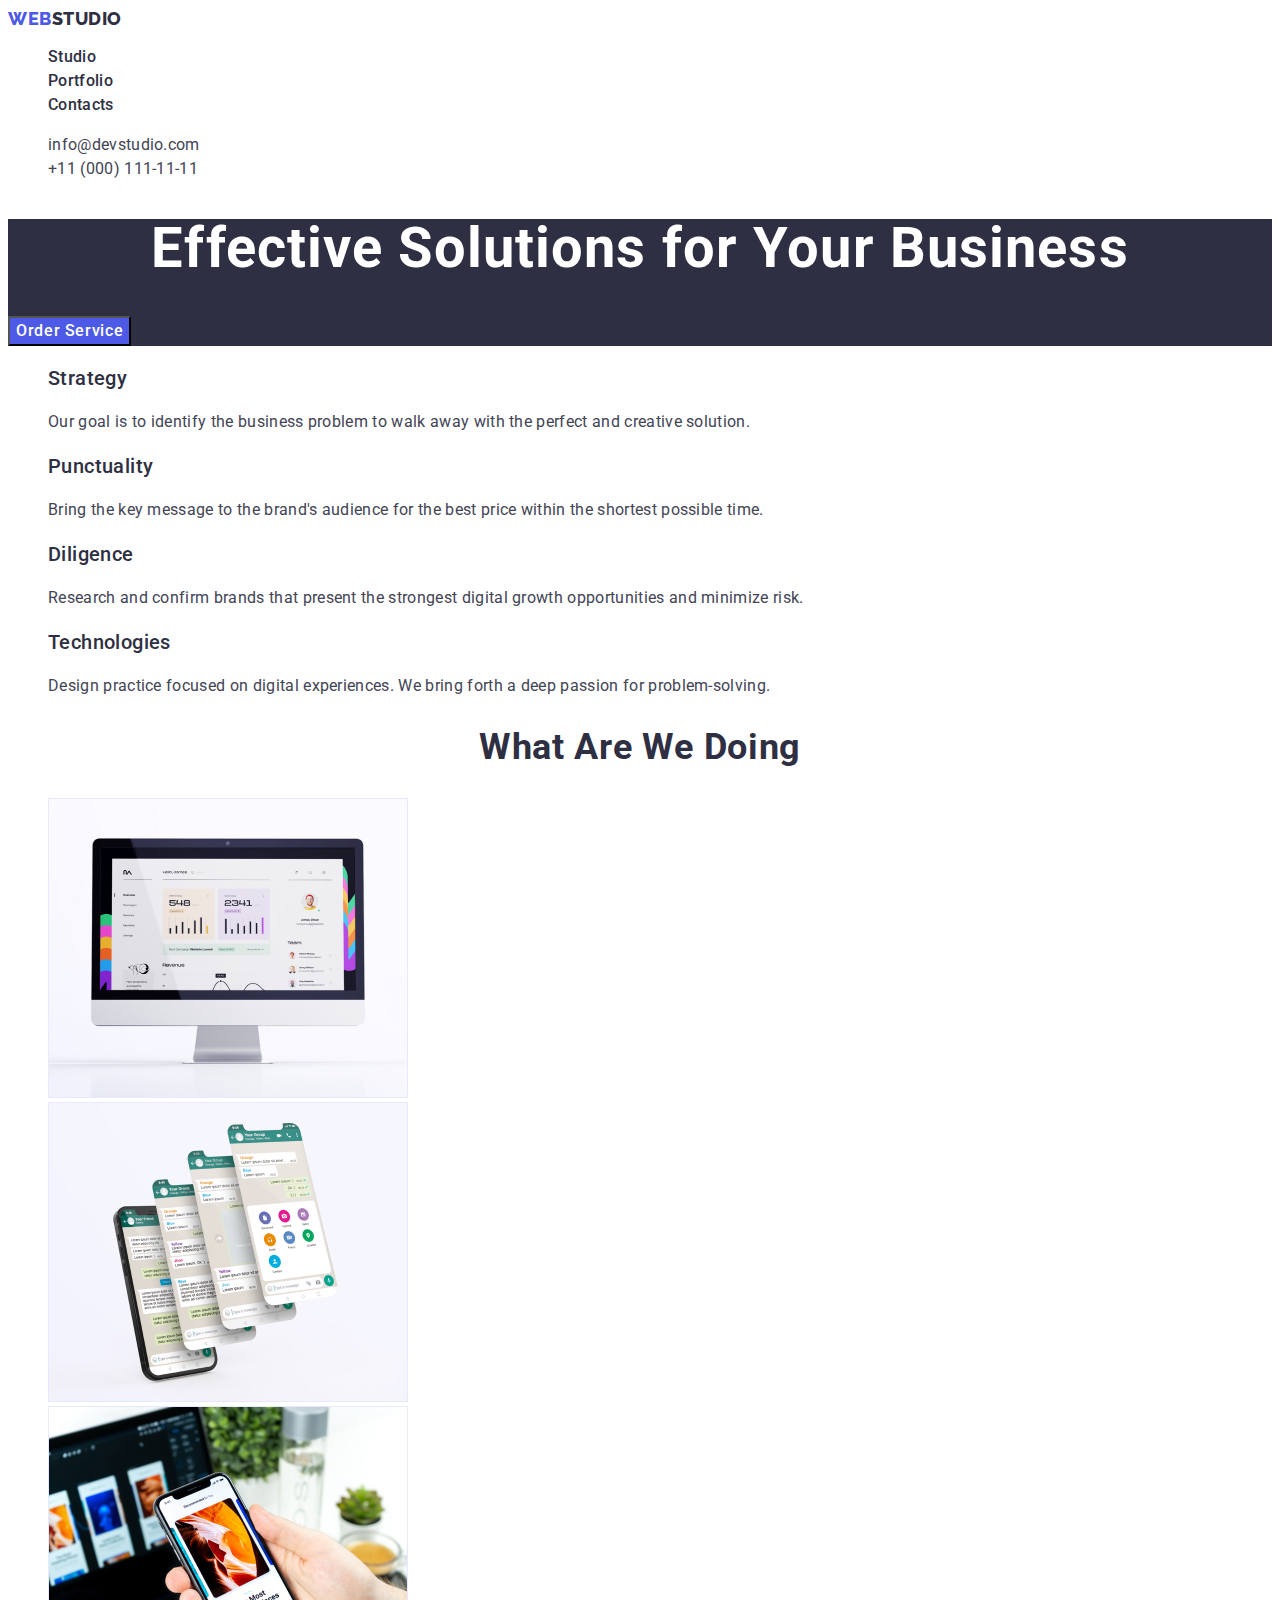
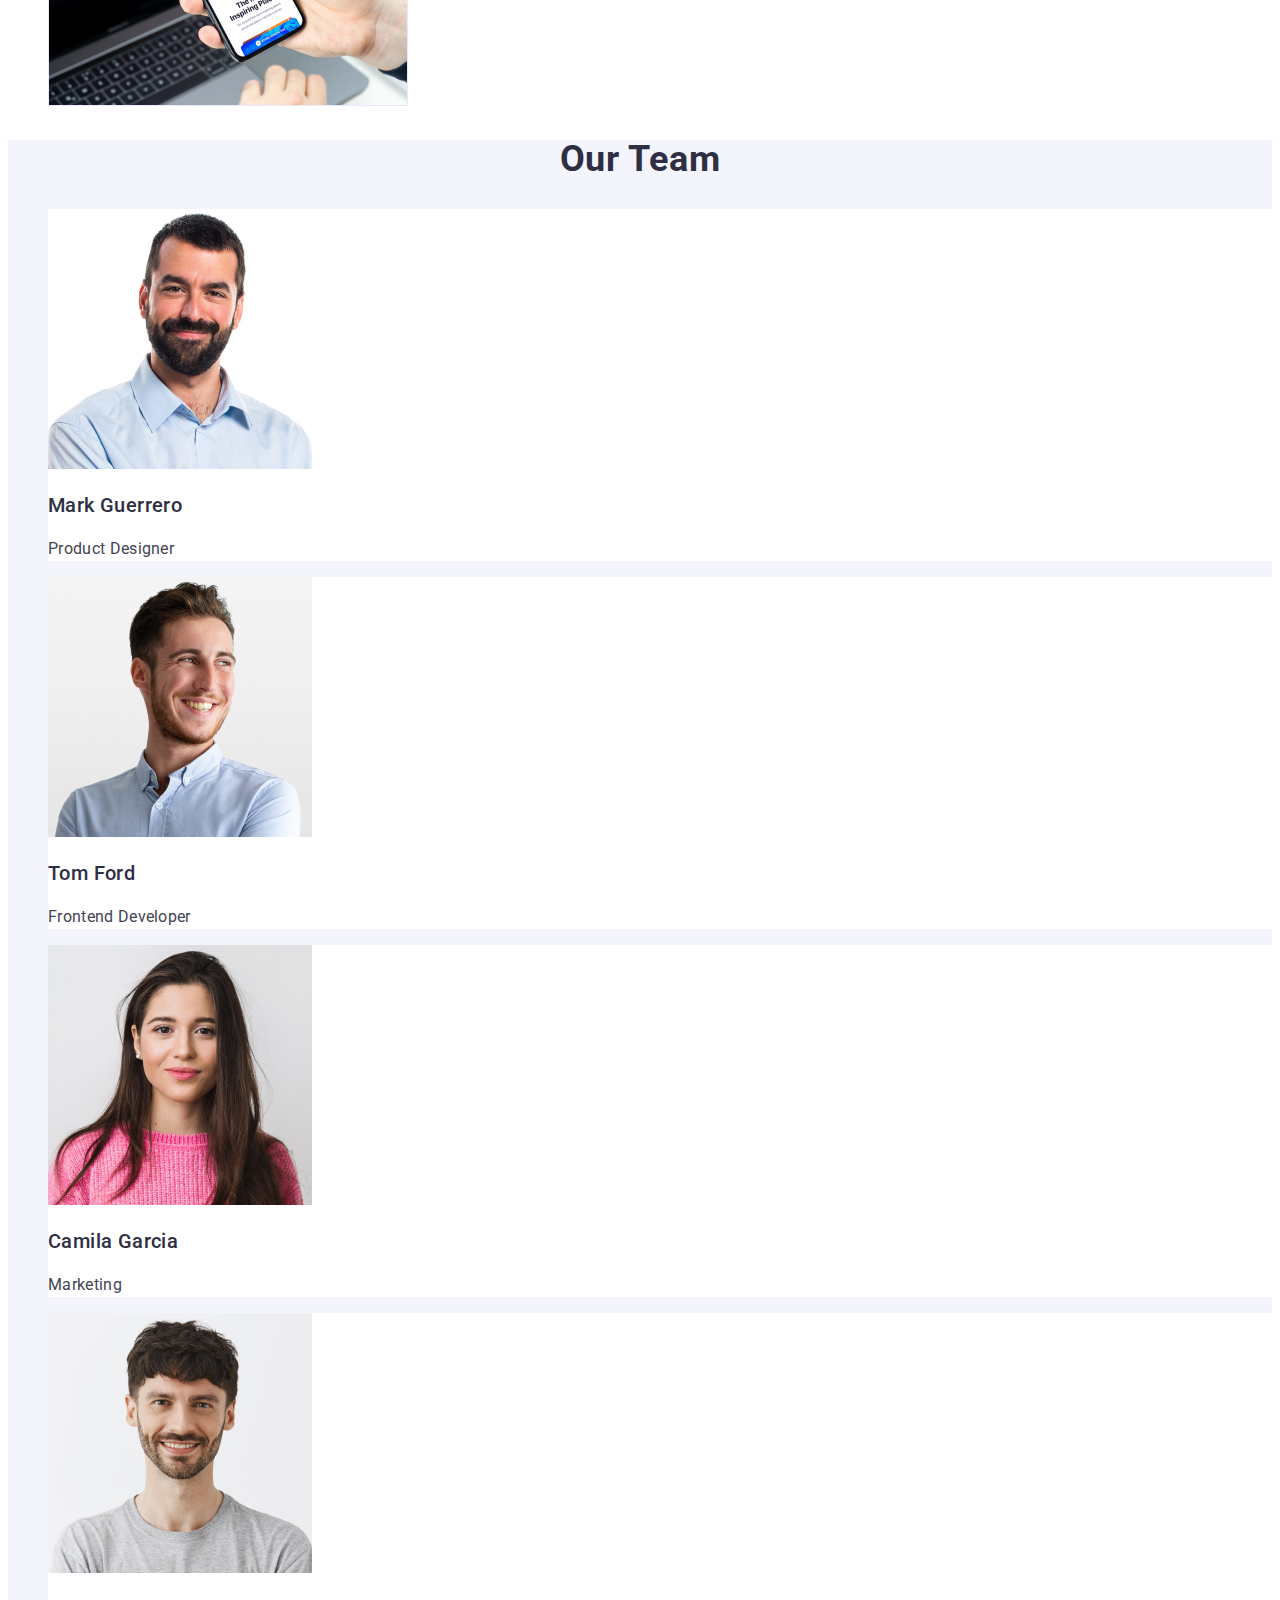
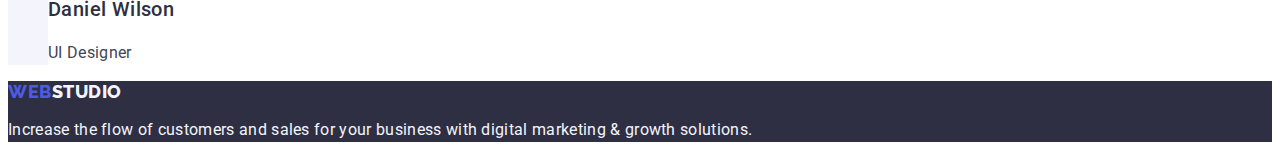
==== index.html @ 3fe4ca98 "Initial commit" ====
<!DOCTYPE html>
<html lang="en">
  <head>
    <meta charset="UTF-8" />
    <meta name="viewport" content="width=device-width, initial-scale=1.0" />
    <title>Document</title>
    <link rel="stylesheet" href="./css/styles.css" />
    <link rel="preconnect" href="https://fonts.googleapis.com" />
    <link rel="preconnect" href="https://fonts.gstatic.com" crossorigin />
    <link
      href="https://fonts.googleapis.com/css2?family=Raleway:wght@800&display=swap"
      rel="stylesheet"
    />
    <link rel="preconnect" href="https://fonts.googleapis.com" />
    <link rel="preconnect" href="https://fonts.gstatic.com" crossorigin />
    <link
      href="https://fonts.googleapis.com/css2?family=Roboto:wght@400;500;700;900&display=swap"
      rel="stylesheet"
    />
  </head>

  <body>
    <header>
      <nav>
        <a href="./index.html" class="logo link"
          >Web<span class="studio_logo">Studio</span></a
        >
        <ul class="list">
          <li>
            <a href="./index.html" class="header-nav-links link">Studio</a>
          </li>
          <li>
            <a href="./portfolio.html" class="header-nav-links link"
              >Portfolio</a
            >
          </li>
          <li><a href="" class="header-nav-links link">Contacts</a></li>
        </ul>
      </nav>
      <address class="header-nav-address">
        <ul class="list">
          <li>
            <a href="mailto:info@devstudio.com" class="header-nav-address link"
              >info@devstudio.com</a
            >
          </li>
          <li>
            <a href="tel:+110001111111" class="header-nav-address link"
              >+11 (000) 111-11-11</a
            >
          </li>
        </ul>
      </address>
    </header>

    <main>
      <section class="welcome_section">
        <h1 class="welcome_title">Effective Solutions for Your Business</h1>
        <button type="button" class="welcome_section_button">
          Order Service
        </button>
      </section>
      <section class="section_two">
        <h2 hidden>Section 2</h2>
        <ul class="list">
          <li class="unordere_list">
            <h3 class="section_two_title">Strategy</h3>
            <p class="section_two_text">
              Our goal is to identify the business problem to walk away with the
              perfect and creative solution.
            </p>
          </li>
          <li class="unordere_list">
            <h3 class="section_two_title">Punctuality</h3>
            <p class="section_two_text">
              Bring the key message to the brand's audience for the best price
              within the shortest possible time.
            </p>
          </li>
          <li class="unordere_list">
            <h3 class="section_two_title">Diligence</h3>
            <p class="section_two_text">
              Research and confirm brands that present the strongest digital
              growth opportunities and minimize risk.
            </p>
          </li>
          <li class="unordere_list">
            <h3 class="section_two_title">Technologies</h3>
            <p class="section_two_text">
              Design practice focused on digital experiences. We bring forth a
              deep passion for problem-solving.
            </p>
          </li>
        </ul>
      </section>

      <section class="section_three">
        <h2 class="section_three_title">What are we doing</h2>
        <ul class="list">
          <li><img src="./images/screen.jpg" alt="screen" width="360" /></li>
          <li><img src="./images/phone.jpg" alt="phone" width="360" /></li>
          <li><img src="./images/site.jpg" alt="site" width="360" /></li>
        </ul>
      </section>

      <section class="section_four">
        <h2 class="section_four_main_title">Our Team</h2>
        <ul class="list">
          <li class="section_four_list">
            <img src="./images/member1.jpg" alt="Mark Guerrero" width="264" />
            <h3 class="section_four_member">Mark Guerrero</h3>
            <p class="section_four_text">Product Designer</p>
          </li>
          <li class="section_four_list">
            <img src="./images/member2.jpg" alt="Tom Ford" width="264" />
            <h3 class="section_four_member">Tom Ford</h3>
            <p class="section_four_text">Frontend Developer</p>
          </li>
          <li class="section_four_list">
            <img src="./images/member3.jpg" alt="Camila Garcia" width="264" />
            <h3 class="section_four_member">Camila Garcia</h3>
            <p class="section_four_text">Marketing</p>
          </li>
          <li class="section_four_list">
            <img src="./images/member4.jpg" alt="Daniel Wilson" width="264" />
            <h3 class="section_four_member">Daniel Wilson</h3>
            <p class="section_four_text">UI Designer</p>
          </li>
        </ul>
      </section>
    </main>
    <footer class="footer">
      <a href="./index.html" class="logo link"
        >Web<span class="studio_logo_footer">Studio</span></a
      >
      <p class="footer_p">
        Increase the flow of customers and sales for your business with digital
        marketing & growth solutions.
      </p>
    </footer>
  </body>
</html>
---- css/styles.css ----
/**General**/

:root {
  --primary-font: 'Roboto', sans-serif;
  --primary-text-color: #434455;
  --primary-white-color: #ffffff;
  --primary-logo-color: #4d5ae5;
  --footer-background-color: #2e2f42;
  --footer-text-color: #f4f4fd;
}

body {
  font-family: 'Roboto', sans-serif;
  color: var(--primary-text-color);
  background-color: #ffffff;
}

h2 {
  text-align: center;
  color: #2e2f42;
  font-size: 36px;
  text-transform: capitalize;
  line-height: 40px;
  letter-spacing: 0.72px;
}

.link {
  text-decoration: none;
}

.list {
  list-style: none;
}

/**Logo**/

.logo {
  font-family: 'Raleway', sans-serif;
  font-weight: 800;
  font-size: 18px;
  line-height: 1.17;
  letter-spacing: 0.03em;
  text-transform: uppercase;
  color: var(--primary-logo-color);
}

.studio_logo {
  color: #2e2f42;
}

.studio_logo_footer {
  color: #f4f4fd;
  font-size: 18px;
  font-family: Raleway;
  font-weight: 800;
  text-transform: uppercase;
  line-height: 21px;
  letter-spacing: 0.54px;
}

/**Header**/

.header-nav-links {
  color: #2e2f42;
  font-size: 16px;
  font-weight: 500;
  line-height: 1.5;
  letter-spacing: 0.02em;
}

.header-nav-links:hover {
  color: #404bbf;
}

.header-nav-links:focus {
  color: #404bbf;
}

.header-nav-address {
  color: #434455;
  font-size: 16px;
  line-height: 24px;
  letter-spacing: 0.32px;
  font-style: normal;
}

.header-nav-address:hover {
  color: #404bbf;
}

.header-nav-address:focus {
  color: #404bbf;
}

/**Main**/

/**Section_1**/
.welcome_section {
  background-color: #2e2f42;
}

.welcome_title {
  text-align: center;
  color: white;
  font-size: 56px;
  line-height: 1.07;
  letter-spacing: 0.02em;
}

.welcome_section_button {
  font-family: 'Roboto', sans-serif;
  background-color: #4d5ae5;
  color: white;
  font-weight: 500;
  font-size: 16px;
  line-height: 24px;
  letter-spacing: 0.64px;
  cursor: pointer;
}

.welcome_section_button:hover {
  background-color: #404bbf;
}
.welcome_section_button:focus {
  background-color: #404bbf;
}

/**Section_2**/

.section_two_title {
  color: #2e2f42;
  font-weight: 500;
  font-size: 20px;
  line-height: 1.2;
  letter-spacing: 0.02em;
}

.section_two_text {
  font-size: 16px;
  line-height: 1.5;
  letter-spacing: 0.02em;
}

/**Section_3**/

.section_three_title {
  text-align: center;
  color: #2e2f42;
  font-size: 36px;
  text-transform: capitalize;
  line-height: 1.11;
  letter-spacing: 0.02em;
}

/**Section_4**/
.section_four {
  background: #f4f4fd;
}

.section_four_main_title {
  text-align: center;
  color: #2e2f42;
  font-size: 36px;
  text-transform: capitalize;
  line-height: 1.11;
  letter-spacing: 0.02em;
}

.section_four_member {
  color: #2e2f42;
  font-weight: 500;
  font-size: 20px;
  line-height: 1.2;
  letter-spacing: 0.02em;
}

.section_four_text {
  font-size: 16px;
  line-height: 1.5;
  letter-spacing: 0.02em;
  color: #434455;
}

.section_four_list {
  background-color: var(--primary-white-color);
}

/**Footer**/
.footer {
  background-color: var(--footer-background-color);
}

.footer_p {
  color: var(--footer-text-color);
  font-size: 16px;
  line-height: 1.5;
  letter-spacing: 0.02em;
}

/**Portfolio**/

.portfolio-section-button {
  font-family: 'Roboto', sans-serif;
  background: #f4f4fd;
  color: var(--primary-logo-color);
  background-color: var(--footer-text-color);
  font-weight: 500;
  font-size: 16px;
  line-height: 1.5;
  letter-spacing: 0.04em;
  cursor: pointer;
}

.portfolio-section-button:hover {
  color: #ffffff;
  background-color: #404bbf;
}

.portfolio-section-button:focus {
  color: #ffffff;
  background-color: #404bbf;
}

.portfolio-list-title {
  font-weight: 500;
  font-size: 20px;
  line-height: 1.2;
  letter-spacing: 0.02em;
  color: var(--footer-background-color);
}

.portfolio-list-desc {
  font-size: 16px;
  line-height: 1.5;
  letter-spacing: 0.02em;
  color: var(--primary-text-color);
}
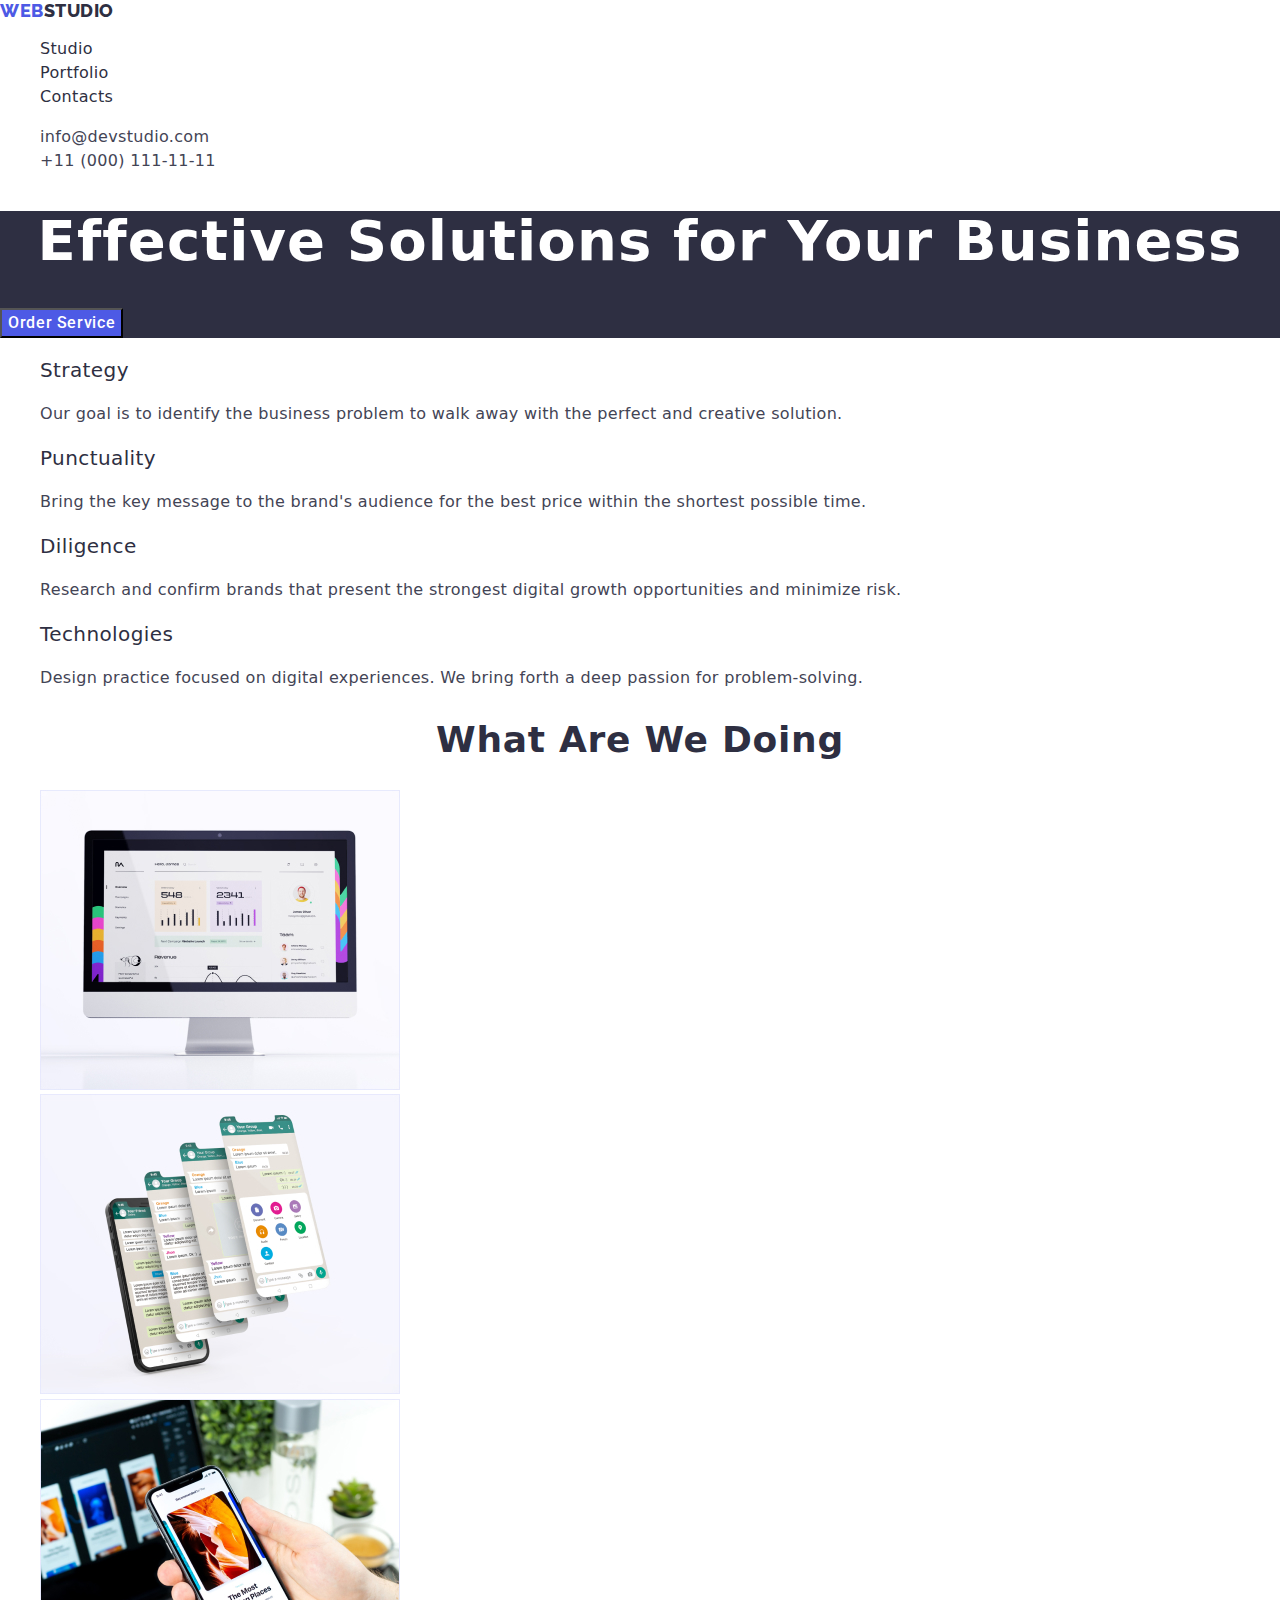
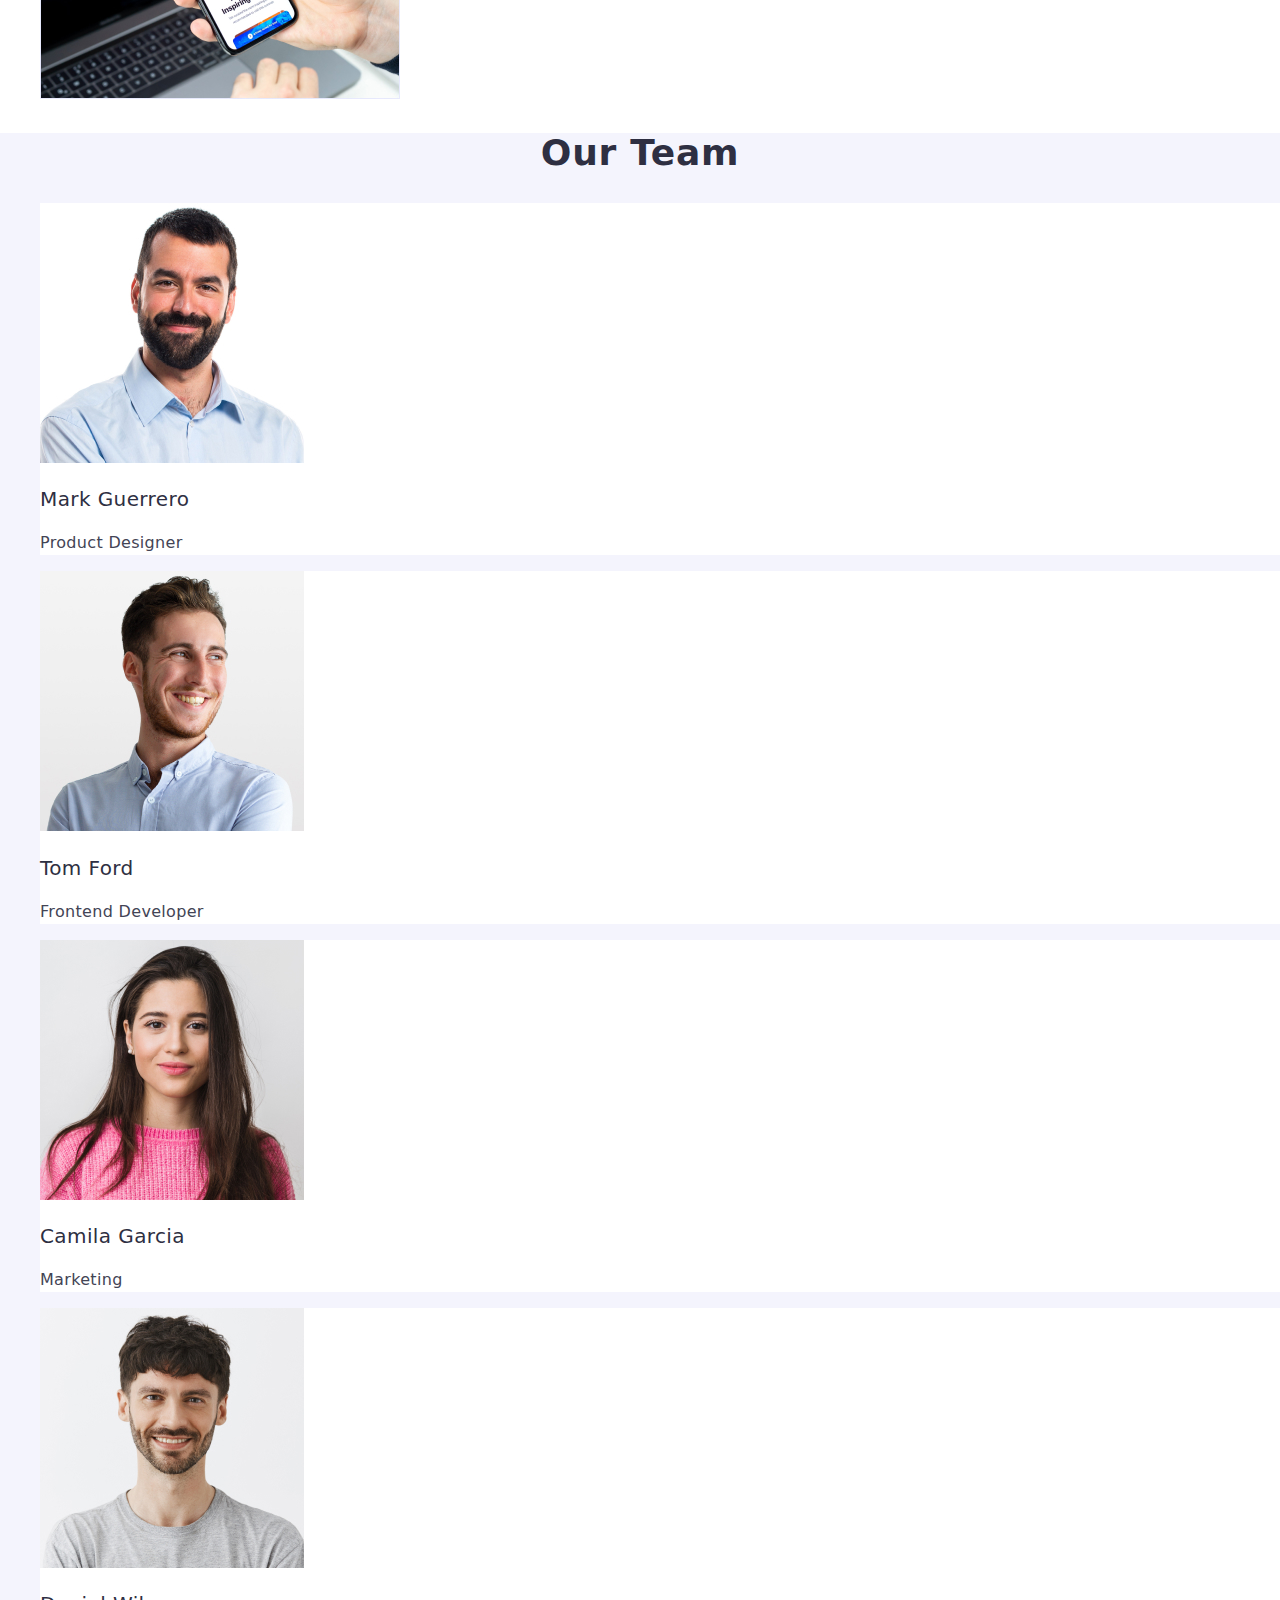
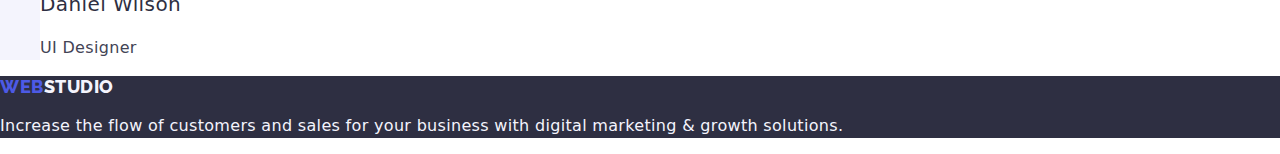
==== commit c817f07d: "added normalizer" ====
--- a/index.html
+++ b/index.html
@@ -16,6 +16,10 @@
     <link
       href="https://fonts.googleapis.com/css2?family=Roboto:wght@400;500;700;900&display=swap"
       rel="stylesheet"
+    />
+    <link
+      rel="stylesheet"
+      href="https://cdnjs.cloudflare.com/ajax/libs/modern-normalize/2.0.0/modern-normalize.min.css"
     />
   </head>
 
--- a/css/styles.css
+++ b/css/styles.css
@@ -58,6 +58,12 @@
   letter-spacing: 0.54px;
 }
 
+.container {
+  width: 1158px;
+  padding: 0 15px;
+  margin: 0 auto;
+}
+
 /**Header**/
 
 .header-nav-links {
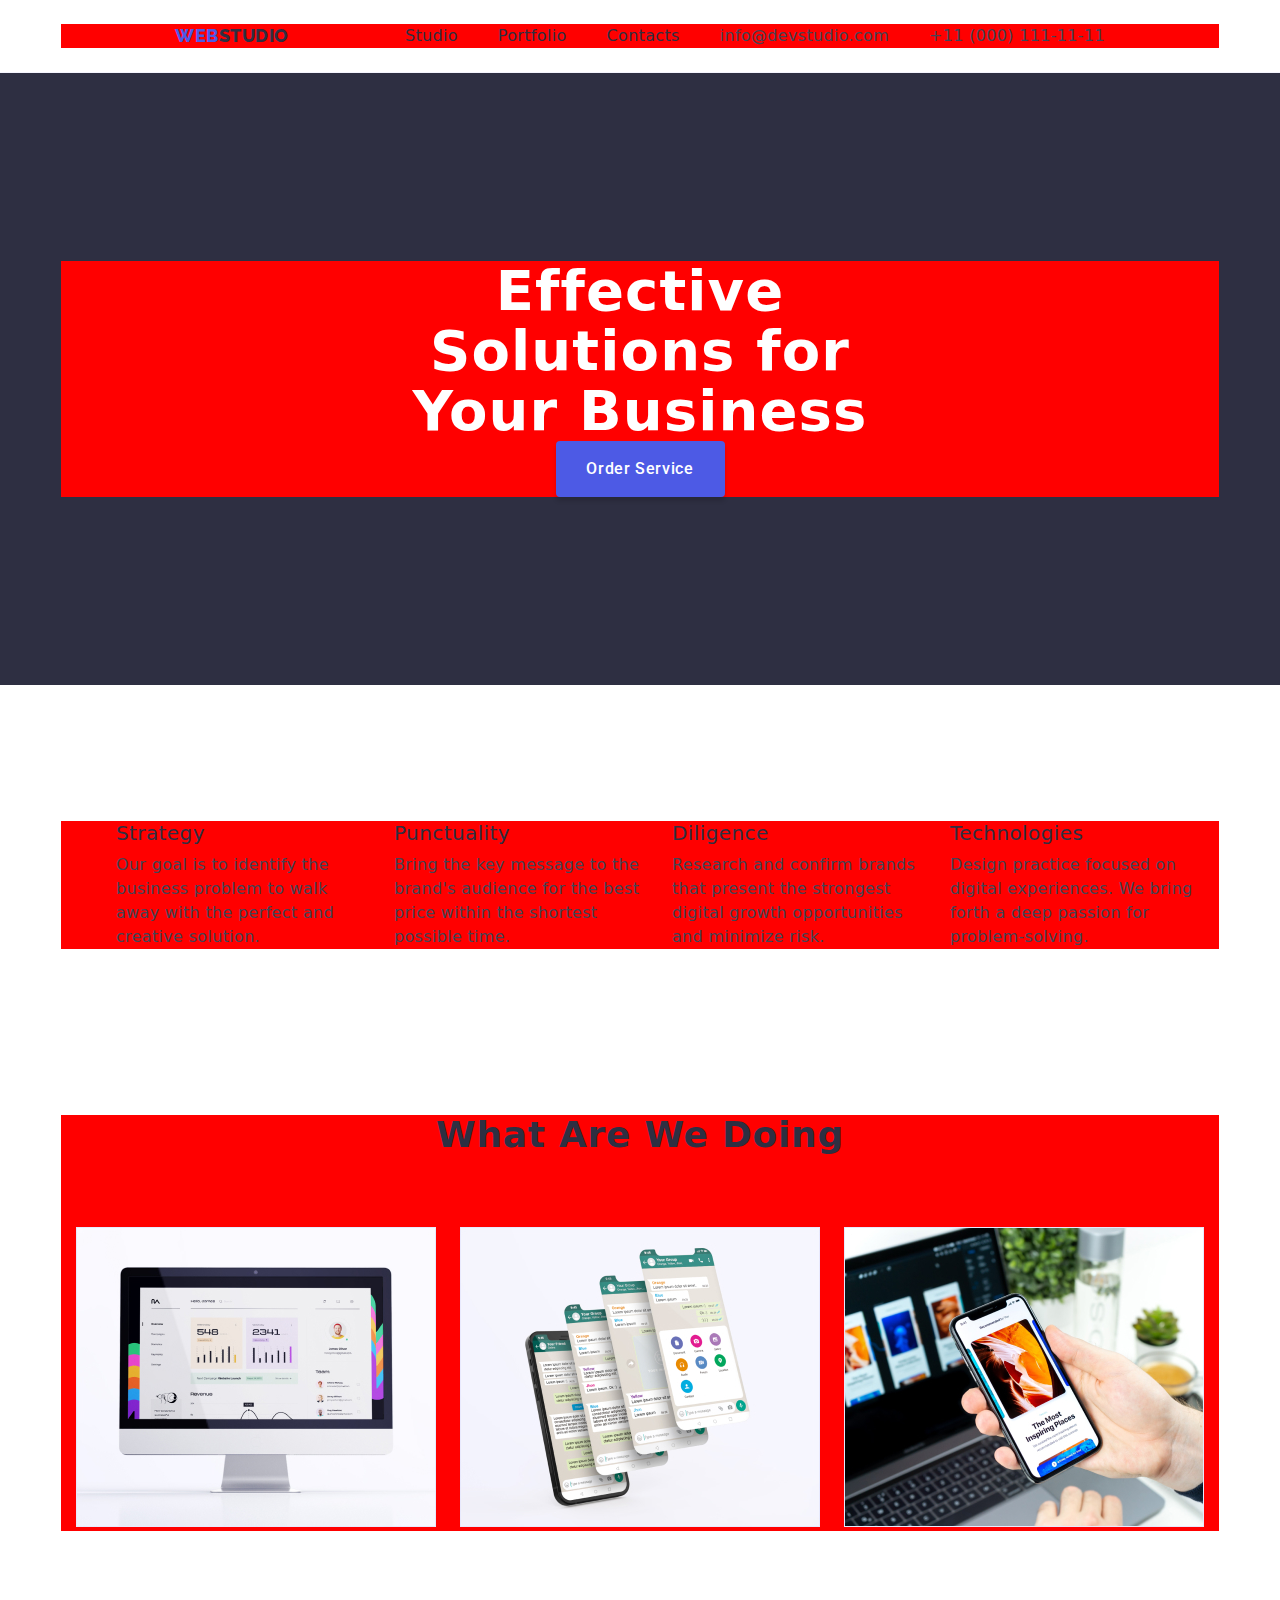
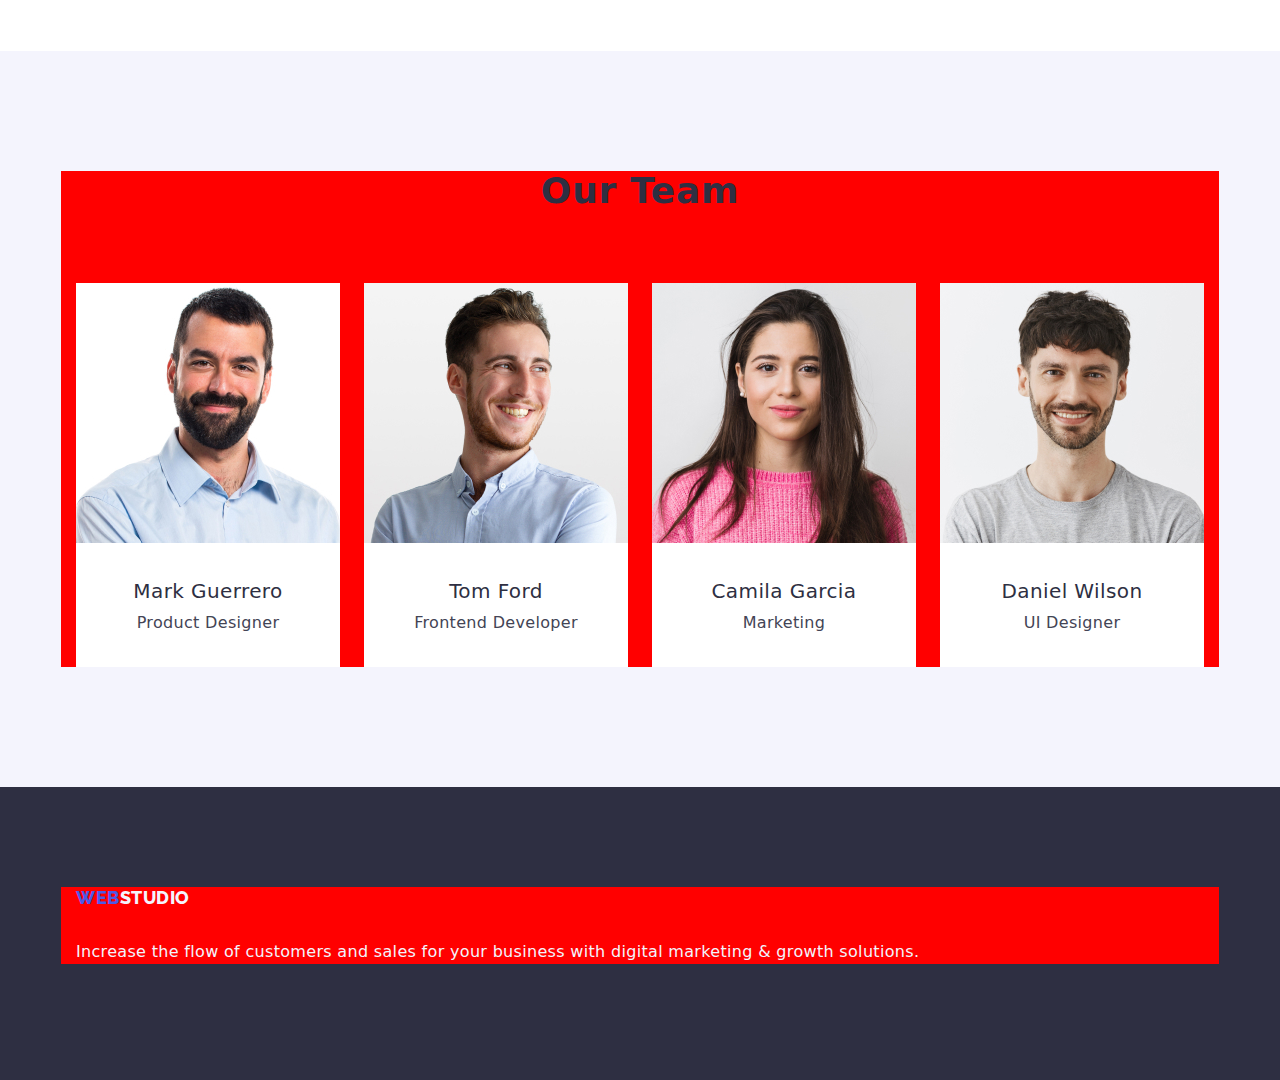
==== commit c2f3f2ee: "update index.html" ====
--- a/index.html
+++ b/index.html
@@ -24,123 +24,148 @@
   </head>
 
   <body>
-    <header>
-      <nav>
-        <a href="./index.html" class="logo link"
-          >Web<span class="studio_logo">Studio</span></a
-        >
-        <ul class="list">
-          <li>
-            <a href="./index.html" class="header-nav-links link">Studio</a>
-          </li>
-          <li>
-            <a href="./portfolio.html" class="header-nav-links link"
-              >Portfolio</a
-            >
-          </li>
-          <li><a href="" class="header-nav-links link">Contacts</a></li>
-        </ul>
-      </nav>
-      <address class="header-nav-address">
-        <ul class="list">
-          <li>
-            <a href="mailto:info@devstudio.com" class="header-nav-address link"
-              >info@devstudio.com</a
-            >
-          </li>
-          <li>
-            <a href="tel:+110001111111" class="header-nav-address link"
-              >+11 (000) 111-11-11</a
-            >
-          </li>
-        </ul>
-      </address>
+    <header class="header">
+      <div class="container">
+        <nav class="nav-container">
+          <a href="./index.html" class="logo link"
+            >Web<span class="studio_logo">Studio</span></a
+          >
+          <ul class="nav-ul list">
+            <li class="nav-ul-li">
+              <a href="./index.html" class="header-nav-links link">Studio</a>
+            </li>
+            <li class="nav-ul-li">
+              <a href="./portfolio.html" class="header-nav-links link"
+                >Portfolio</a
+              >
+            </li>
+            <li class="nav-ul-li">
+              <a href="" class="header-nav-links link">Contacts</a>
+            </li>
+          </ul>
+          <address class="header-nav-address">
+            <ul class="nav-ul-address list">
+              <li>
+                <a
+                  href="mailto:info@devstudio.com"
+                  class="header-nav-address link"
+                  >info@devstudio.com</a
+                >
+              </li>
+              <li>
+                <a href="tel:+110001111111" class="header-nav-address link"
+                  >+11 (000) 111-11-11</a
+                >
+              </li>
+            </ul>
+          </address>
+        </nav>
+      </div>
     </header>
 
     <main>
       <section class="welcome_section">
-        <h1 class="welcome_title">Effective Solutions for Your Business</h1>
-        <button type="button" class="welcome_section_button">
-          Order Service
-        </button>
+        <div class="div-hero container">
+            <h1 class="welcome_title">Effective Solutions for Your Business</h1>
+            <button type="button" class="welcome_section_button">
+              Order Service
+            </button>
+          </div>
+        </div>
       </section>
       <section class="section_two">
-        <h2 hidden>Section 2</h2>
-        <ul class="list">
-          <li class="unordere_list">
-            <h3 class="section_two_title">Strategy</h3>
-            <p class="section_two_text">
-              Our goal is to identify the business problem to walk away with the
-              perfect and creative solution.
-            </p>
-          </li>
-          <li class="unordere_list">
-            <h3 class="section_two_title">Punctuality</h3>
-            <p class="section_two_text">
-              Bring the key message to the brand's audience for the best price
-              within the shortest possible time.
-            </p>
-          </li>
-          <li class="unordere_list">
-            <h3 class="section_two_title">Diligence</h3>
-            <p class="section_two_text">
-              Research and confirm brands that present the strongest digital
-              growth opportunities and minimize risk.
-            </p>
-          </li>
-          <li class="unordere_list">
-            <h3 class="section_two_title">Technologies</h3>
-            <p class="section_two_text">
-              Design practice focused on digital experiences. We bring forth a
-              deep passion for problem-solving.
-            </p>
-          </li>
-        </ul>
+        <div class="container">
+          <h2 class="visually-hidden">Section 2</h2>
+          <ul class="section_two_ul list">
+            <li class="section_two_li">
+              <h3 class="section_two_title">Strategy</h3>
+              <p class="section_two_text">
+                Our goal is to identify the business problem to walk away with
+                the perfect and creative solution.
+              </p>
+            </li>
+            <li class="section_two_li">
+              <h3 class="section_two_title">Punctuality</h3>
+              <p class="section_two_text">
+                Bring the key message to the brand's audience for the best price
+                within the shortest possible time.
+              </p>
+            </li>
+            <li class="section_two_li">
+              <h3 class="section_two_title">Diligence</h3>
+              <p class="section_two_text">
+                Research and confirm brands that present the strongest digital
+                growth opportunities and minimize risk.
+              </p>
+            </li>
+            <li class="section_two_li">
+              <h3 class="section_two_title">Technologies</h3>
+              <p class="section_two_text">
+                Design practice focused on digital experiences. We bring forth a
+                deep passion for problem-solving.
+              </p>
+            </li>
+          </ul>
+        </div>
       </section>
 
       <section class="section_three">
-        <h2 class="section_three_title">What are we doing</h2>
-        <ul class="list">
-          <li><img src="./images/screen.jpg" alt="screen" width="360" /></li>
-          <li><img src="./images/phone.jpg" alt="phone" width="360" /></li>
-          <li><img src="./images/site.jpg" alt="site" width="360" /></li>
-        </ul>
+        <div class="container">
+          <h2 class="section_three_title">What are we doing</h2>
+          <ul class="section_three_ul list">
+            <li class="section_three_li"><img src="./images/screen.jpg" alt="screen" width="360" /></li>
+            <li class="section_three_li"><img src="./images/phone.jpg" alt="phone" width="360" /></li>
+            <li class="section_three_li"><img src="./images/site.jpg" alt="site" width="360" /></li>
+          </ul>
+        </div>
       </section>
 
       <section class="section_four">
-        <h2 class="section_four_main_title">Our Team</h2>
-        <ul class="list">
-          <li class="section_four_list">
-            <img src="./images/member1.jpg" alt="Mark Guerrero" width="264" />
-            <h3 class="section_four_member">Mark Guerrero</h3>
-            <p class="section_four_text">Product Designer</p>
-          </li>
-          <li class="section_four_list">
-            <img src="./images/member2.jpg" alt="Tom Ford" width="264" />
-            <h3 class="section_four_member">Tom Ford</h3>
-            <p class="section_four_text">Frontend Developer</p>
-          </li>
-          <li class="section_four_list">
-            <img src="./images/member3.jpg" alt="Camila Garcia" width="264" />
-            <h3 class="section_four_member">Camila Garcia</h3>
-            <p class="section_four_text">Marketing</p>
-          </li>
-          <li class="section_four_list">
-            <img src="./images/member4.jpg" alt="Daniel Wilson" width="264" />
-            <h3 class="section_four_member">Daniel Wilson</h3>
-            <p class="section_four_text">UI Designer</p>
-          </li>
-        </ul>
+        <div class="container">
+          <h2 class="section_four_main_title">Our Team</h2>
+          <ul class="section-four-ul list">
+            <li class="section_four_list">
+              
+              <img src="./images/member1.jpg" alt="Mark Guerrero" width="264" />
+              <div class="member-container"><h3 class="section_four_member">Mark Guerrero</h3>
+              <p class="section_four_text">Product Designer</p>
+              </div>
+            </li>
+            <li class="section_four_list">
+              
+              <img src="./images/member2.jpg" alt="Tom Ford" width="264" />
+               <div class="member-container"><h3 class="section_four_member">Tom Ford</h3>
+              <p class="section_four_text">Frontend Developer</p></div>
+
+            </li>
+            <li class="section_four_list">
+              
+              <img src="./images/member3.jpg" alt="Camila Garcia" width="264" />
+              <div class="member-container"><h3 class="section_four_member">Camila Garcia</h3>
+              <p class="section_four_text">Marketing</p></div>
+
+            </li>
+            <li class="section_four_list">
+                
+                  <img src="./images/member4.jpg" alt="Daniel Wilson" width="264" />
+                <div class="member-container"><h3 class="section_four_member">Daniel Wilson</h3>
+              <p class="section_four_text">UI Designer</p></div>
+
+            </li>
+          </ul>
+        </div>
       </section>
     </main>
     <footer class="footer">
-      <a href="./index.html" class="logo link"
-        >Web<span class="studio_logo_footer">Studio</span></a
-      >
-      <p class="footer_p">
-        Increase the flow of customers and sales for your business with digital
-        marketing & growth solutions.
-      </p>
+      <div class="container">
+        <a href="./index.html" class="footer-logo logo link"
+          >Web<span class="studio_logo_footer">Studio</span></a
+        >
+        <p class="footer_p">
+          Increase the flow of customers and sales for your business with
+          digital marketing & growth solutions.
+        </p>
+      </div>
     </footer>
   </body>
 </html>
--- a/css/styles.css
+++ b/css/styles.css
@@ -32,9 +32,23 @@
   list-style: none;
 }
 
+.visually-hidden {
+  position: absolute;
+  width: 1px;
+  height: 1px;
+  margin: -1px;
+  border: 0;
+  padding: 0;
+  white-space: nowrap;
+  clip-path: inset(100%);
+  clip: rect(0 0 0 0);
+  overflow: hidden;
+}
+
 /**Logo**/
 
 .logo {
+  display: inline-block;
   font-family: 'Raleway', sans-serif;
   font-weight: 800;
   font-size: 18px;
@@ -42,6 +56,7 @@
   letter-spacing: 0.03em;
   text-transform: uppercase;
   color: var(--primary-logo-color);
+  margin-right: 76px;
 }
 
 .studio_logo {
@@ -62,16 +77,43 @@
   width: 1158px;
   padding: 0 15px;
   margin: 0 auto;
+  background-color: red;
 }
 
 /**Header**/
 
+.header {
+  border-bottom: 1px solid var(--footer-text-color, #e7e9fc);
+  padding: 24px 0;
+}
+
+.nav-container {
+  display: flex;
+  justify-content: center;
+  align-items: center;
+}
+
+.nav-ul {
+  display: flex;
+  flex-direction: row;
+  gap: 40px;
+  margin: 0;
+}
+
+.nav-ul-address {
+  display: flex;
+  flex-direction: row;
+  gap: 40px;
+  margin: 0;
+}
+
 .header-nav-links {
   color: #2e2f42;
   font-size: 16px;
   font-weight: 500;
   line-height: 1.5;
   letter-spacing: 0.02em;
+  padding: 24px 0;
 }
 
 .header-nav-links:hover {
@@ -103,25 +145,41 @@
 /**Section_1**/
 .welcome_section {
   background-color: #2e2f42;
+  padding: 188px 0;
+}
+
+.div-hero {
+  display: flex;
+  justify-content: center;
+  align-items: center;
+  flex-direction: column;
 }
 
 .welcome_title {
+  max-width: 496px;
   text-align: center;
   color: white;
   font-size: 56px;
   line-height: 1.07;
   letter-spacing: 0.02em;
+  margin: 0;
 }
 
 .welcome_section_button {
+  display: block;
+  min-width: 169px;
+  height: 56px;
   font-family: 'Roboto', sans-serif;
-  background-color: #4d5ae5;
   color: white;
   font-weight: 500;
   font-size: 16px;
   line-height: 24px;
   letter-spacing: 0.64px;
   cursor: pointer;
+  border-radius: 4px;
+  background: #4d5ae5;
+  box-shadow: 0px 4px 4px 0px rgba(0, 0, 0, 0.15);
+  border: none;
 }
 
 .welcome_section_button:hover {
@@ -133,21 +191,41 @@
 
 /**Section_2**/
 
+.section_two {
+  padding: 120px 0;
+}
+
+.section_two_ul {
+  display: flex;
+  gap: 24px;
+}
+
+.section_two_li {
+  width: calc((100% - 72px) / 4);
+}
+
 .section_two_title {
   color: #2e2f42;
   font-weight: 500;
   font-size: 20px;
   line-height: 1.2;
   letter-spacing: 0.02em;
+  margin-bottom: 8px;
+  margin-top: 0;
 }
 
 .section_two_text {
   font-size: 16px;
   line-height: 1.5;
   letter-spacing: 0.02em;
+  margin: 0;
 }
 
 /**Section_3**/
+
+.section_three {
+  padding-bottom: 120px;
+}
 
 .section_three_title {
   text-align: center;
@@ -156,11 +234,24 @@
   text-transform: capitalize;
   line-height: 1.11;
   letter-spacing: 0.02em;
+  margin-bottom: 72px;
+}
+
+.section_three_ul {
+  display: flex;
+  gap: 24px;
+  padding: 0;
+  margin: 0;
+}
+
+.section_three_li {
+  width: calc((100% - 48px) / 3);
 }
 
 /**Section_4**/
 .section_four {
   background: #f4f4fd;
+  padding: 120px 0;
 }
 
 .section_four_main_title {
@@ -170,6 +261,19 @@
   text-transform: capitalize;
   line-height: 1.11;
   letter-spacing: 0.02em;
+  margin-top: 0;
+  margin-bottom: 72px;
+}
+
+.section-four-ul {
+  display: flex;
+  gap: 24px;
+  margin: 0;
+  padding: 0;
+}
+
+.member-container {
+  padding: 32px 0;
 }
 
 .section_four_member {
@@ -178,6 +282,9 @@
   font-size: 20px;
   line-height: 1.2;
   letter-spacing: 0.02em;
+  text-align: center;
+  margin-bottom: 8px;
+  margin-top: 0;
 }
 
 .section_four_text {
@@ -185,15 +292,24 @@
   line-height: 1.5;
   letter-spacing: 0.02em;
   color: #434455;
+  margin: 0;
+  text-align: center;
 }
 
 .section_four_list {
   background-color: var(--primary-white-color);
+  width: calc((100% - 72px) / 4);
 }
 
 /**Footer**/
 .footer {
   background-color: var(--footer-background-color);
+  padding: 100px 0;
+}
+
+.footer-logo {
+  margin-bottom: 16px;
+  margin-right: 0;
 }
 
 .footer_p {
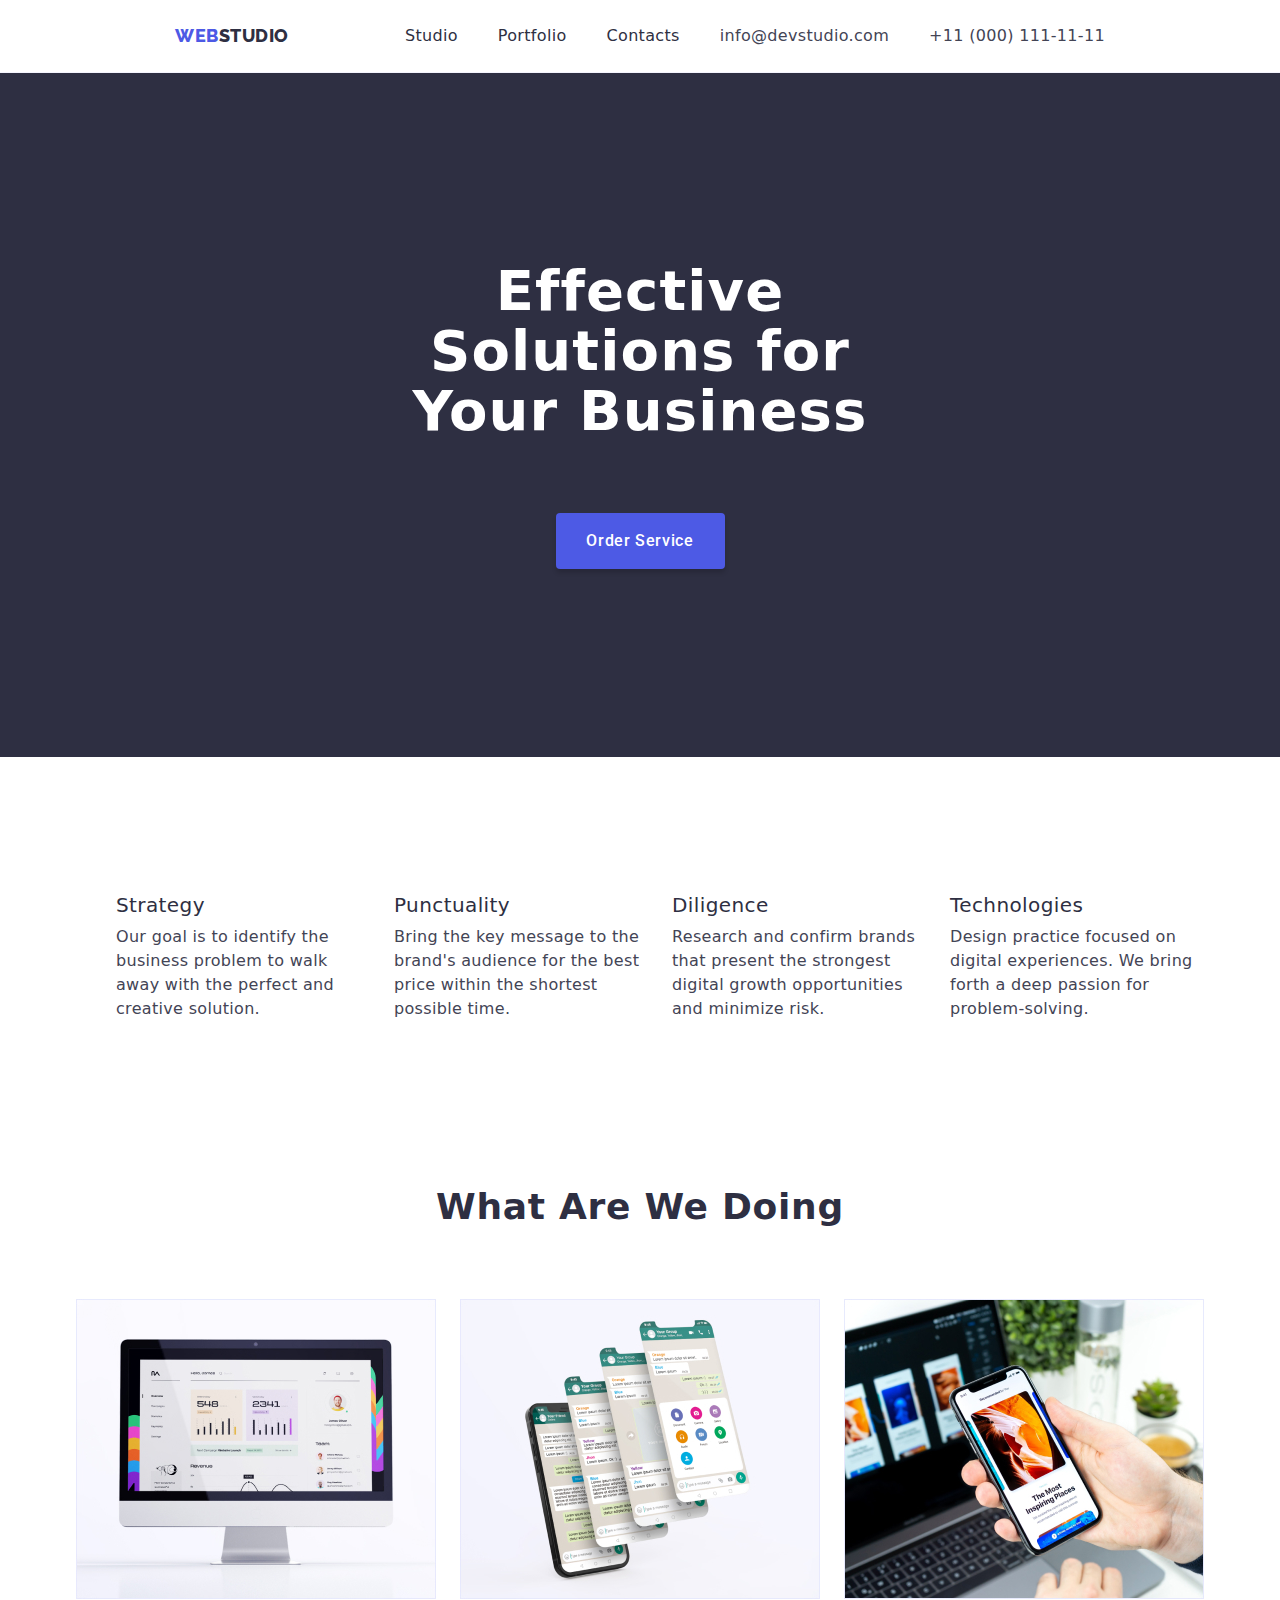
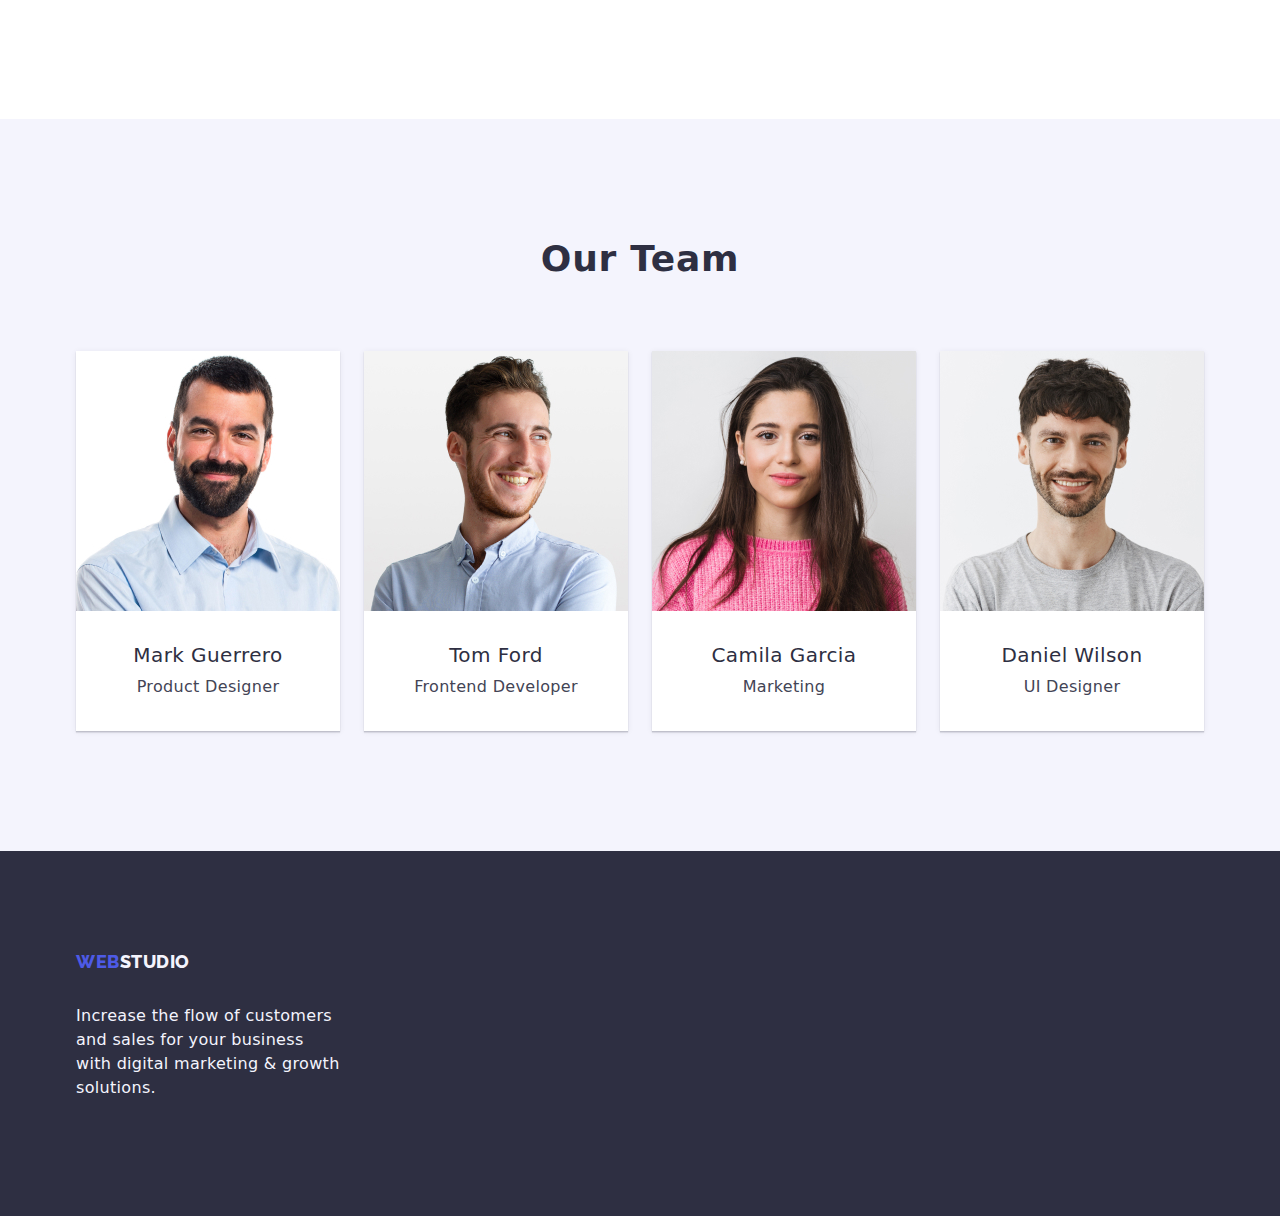
==== commit d0e76e33: "update" ====
--- a/index.html
+++ b/index.html
@@ -66,11 +66,10 @@
     <main>
       <section class="welcome_section">
         <div class="div-hero container">
-            <h1 class="welcome_title">Effective Solutions for Your Business</h1>
-            <button type="button" class="welcome_section_button">
-              Order Service
-            </button>
-          </div>
+          <h1 class="welcome_title">Effective Solutions for Your Business</h1>
+          <button type="button" class="welcome_section_button">
+            Order Service
+          </button>
         </div>
       </section>
       <section class="section_two">
@@ -113,9 +112,15 @@
         <div class="container">
           <h2 class="section_three_title">What are we doing</h2>
           <ul class="section_three_ul list">
-            <li class="section_three_li"><img src="./images/screen.jpg" alt="screen" width="360" /></li>
-            <li class="section_three_li"><img src="./images/phone.jpg" alt="phone" width="360" /></li>
-            <li class="section_three_li"><img src="./images/site.jpg" alt="site" width="360" /></li>
+            <li class="section_three_li">
+              <img src="./images/screen.jpg" alt="screen" width="360" />
+            </li>
+            <li class="section_three_li">
+              <img src="./images/phone.jpg" alt="phone" width="360" />
+            </li>
+            <li class="section_three_li">
+              <img src="./images/site.jpg" alt="site" width="360" />
+            </li>
           </ul>
         </div>
       </section>
@@ -125,32 +130,32 @@
           <h2 class="section_four_main_title">Our Team</h2>
           <ul class="section-four-ul list">
             <li class="section_four_list">
-              
               <img src="./images/member1.jpg" alt="Mark Guerrero" width="264" />
-              <div class="member-container"><h3 class="section_four_member">Mark Guerrero</h3>
-              <p class="section_four_text">Product Designer</p>
+              <div class="member-container">
+                <h3 class="section_four_member">Mark Guerrero</h3>
+                <p class="section_four_text">Product Designer</p>
               </div>
             </li>
             <li class="section_four_list">
-              
               <img src="./images/member2.jpg" alt="Tom Ford" width="264" />
-               <div class="member-container"><h3 class="section_four_member">Tom Ford</h3>
-              <p class="section_four_text">Frontend Developer</p></div>
-
+              <div class="member-container">
+                <h3 class="section_four_member">Tom Ford</h3>
+                <p class="section_four_text">Frontend Developer</p>
+              </div>
             </li>
             <li class="section_four_list">
-              
               <img src="./images/member3.jpg" alt="Camila Garcia" width="264" />
-              <div class="member-container"><h3 class="section_four_member">Camila Garcia</h3>
-              <p class="section_four_text">Marketing</p></div>
-
+              <div class="member-container">
+                <h3 class="section_four_member">Camila Garcia</h3>
+                <p class="section_four_text">Marketing</p>
+              </div>
             </li>
             <li class="section_four_list">
-                
-                  <img src="./images/member4.jpg" alt="Daniel Wilson" width="264" />
-                <div class="member-container"><h3 class="section_four_member">Daniel Wilson</h3>
-              <p class="section_four_text">UI Designer</p></div>
-
+              <img src="./images/member4.jpg" alt="Daniel Wilson" width="264" />
+              <div class="member-container">
+                <h3 class="section_four_member">Daniel Wilson</h3>
+                <p class="section_four_text">UI Designer</p>
+              </div>
             </li>
           </ul>
         </div>
--- a/css/styles.css
+++ b/css/styles.css
@@ -22,6 +22,10 @@
   text-transform: capitalize;
   line-height: 40px;
   letter-spacing: 0.72px;
+}
+
+img {
+  display: block;
 }
 
 .link {
@@ -77,7 +81,6 @@
   width: 1158px;
   padding: 0 15px;
   margin: 0 auto;
-  background-color: red;
 }
 
 /**Header**/
@@ -163,6 +166,7 @@
   line-height: 1.07;
   letter-spacing: 0.02em;
   margin: 0;
+  margin-bottom: 72px;
 }
 
 .welcome_section_button {
@@ -299,6 +303,9 @@
 .section_four_list {
   background-color: var(--primary-white-color);
   width: calc((100% - 72px) / 4);
+  box-shadow: 0px 2px 1px 0px rgba(46, 47, 66, 0.08),
+    0px 1px 1px 0px rgba(46, 47, 66, 0.16),
+    0px 1px 6px 0px rgba(46, 47, 66, 0.08);
 }
 
 /**Footer**/
@@ -317,9 +324,22 @@
   font-size: 16px;
   line-height: 1.5;
   letter-spacing: 0.02em;
+  max-width: 264px;
 }
 
 /**Portfolio**/
+
+.portfolio-section {
+  padding-top: 96px;
+  padding-bottom: 120px;
+}
+
+.portfolio-btns-ul {
+  display: flex;
+  justify-content: center;
+  gap: 24px;
+  margin-bottom: 72px;
+}
 
 .portfolio-section-button {
   font-family: 'Roboto', sans-serif;
@@ -331,16 +351,25 @@
   line-height: 1.5;
   letter-spacing: 0.04em;
   cursor: pointer;
+  padding: 12px 24px;
+  border: 1px solid #e7e9fc;
+  border-radius: 4px;
 }
 
 .portfolio-section-button:hover {
   color: #ffffff;
   background-color: #404bbf;
+  border: 1px solid transparent;
+  box-shadow: 0px 2px 2px 0px rgba(0, 0, 0, 0.12),
+    0px 2px 1px 0px rgba(0, 0, 0, 0.08), 0px 3px 1px 0px rgba(0, 0, 0, 0.1);
 }
 
 .portfolio-section-button:focus {
   color: #ffffff;
   background-color: #404bbf;
+  border: 1px solid transparent;
+  box-shadow: 0px 2px 2px 0px rgba(0, 0, 0, 0.12),
+    0px 2px 1px 0px rgba(0, 0, 0, 0.08), 0px 3px 1px 0px rgba(0, 0, 0, 0.1);
 }
 
 .portfolio-list-title {
@@ -349,6 +378,28 @@
   line-height: 1.2;
   letter-spacing: 0.02em;
   color: var(--footer-background-color);
+  margin-bottom: 8px;
+  margin-top: 0px;
+  text-align: start;
+}
+
+.portfolio-cards {
+  display: flex;
+  flex-wrap: wrap;
+  column-gap: 24px;
+  row-gap: 48px;
+  padding: 0;
+  margin: 0;
+}
+
+.portfolio-card {
+  width: calc((100% - 48px) / 3);
+}
+
+.card-link-container {
+  padding: 32px 16px;
+  border: 1px solid #e7e9fc;
+  border-top: none;
 }
 
 .portfolio-list-desc {
@@ -356,4 +407,5 @@
   line-height: 1.5;
   letter-spacing: 0.02em;
   color: var(--primary-text-color);
-}
+  margin: 0;
+}
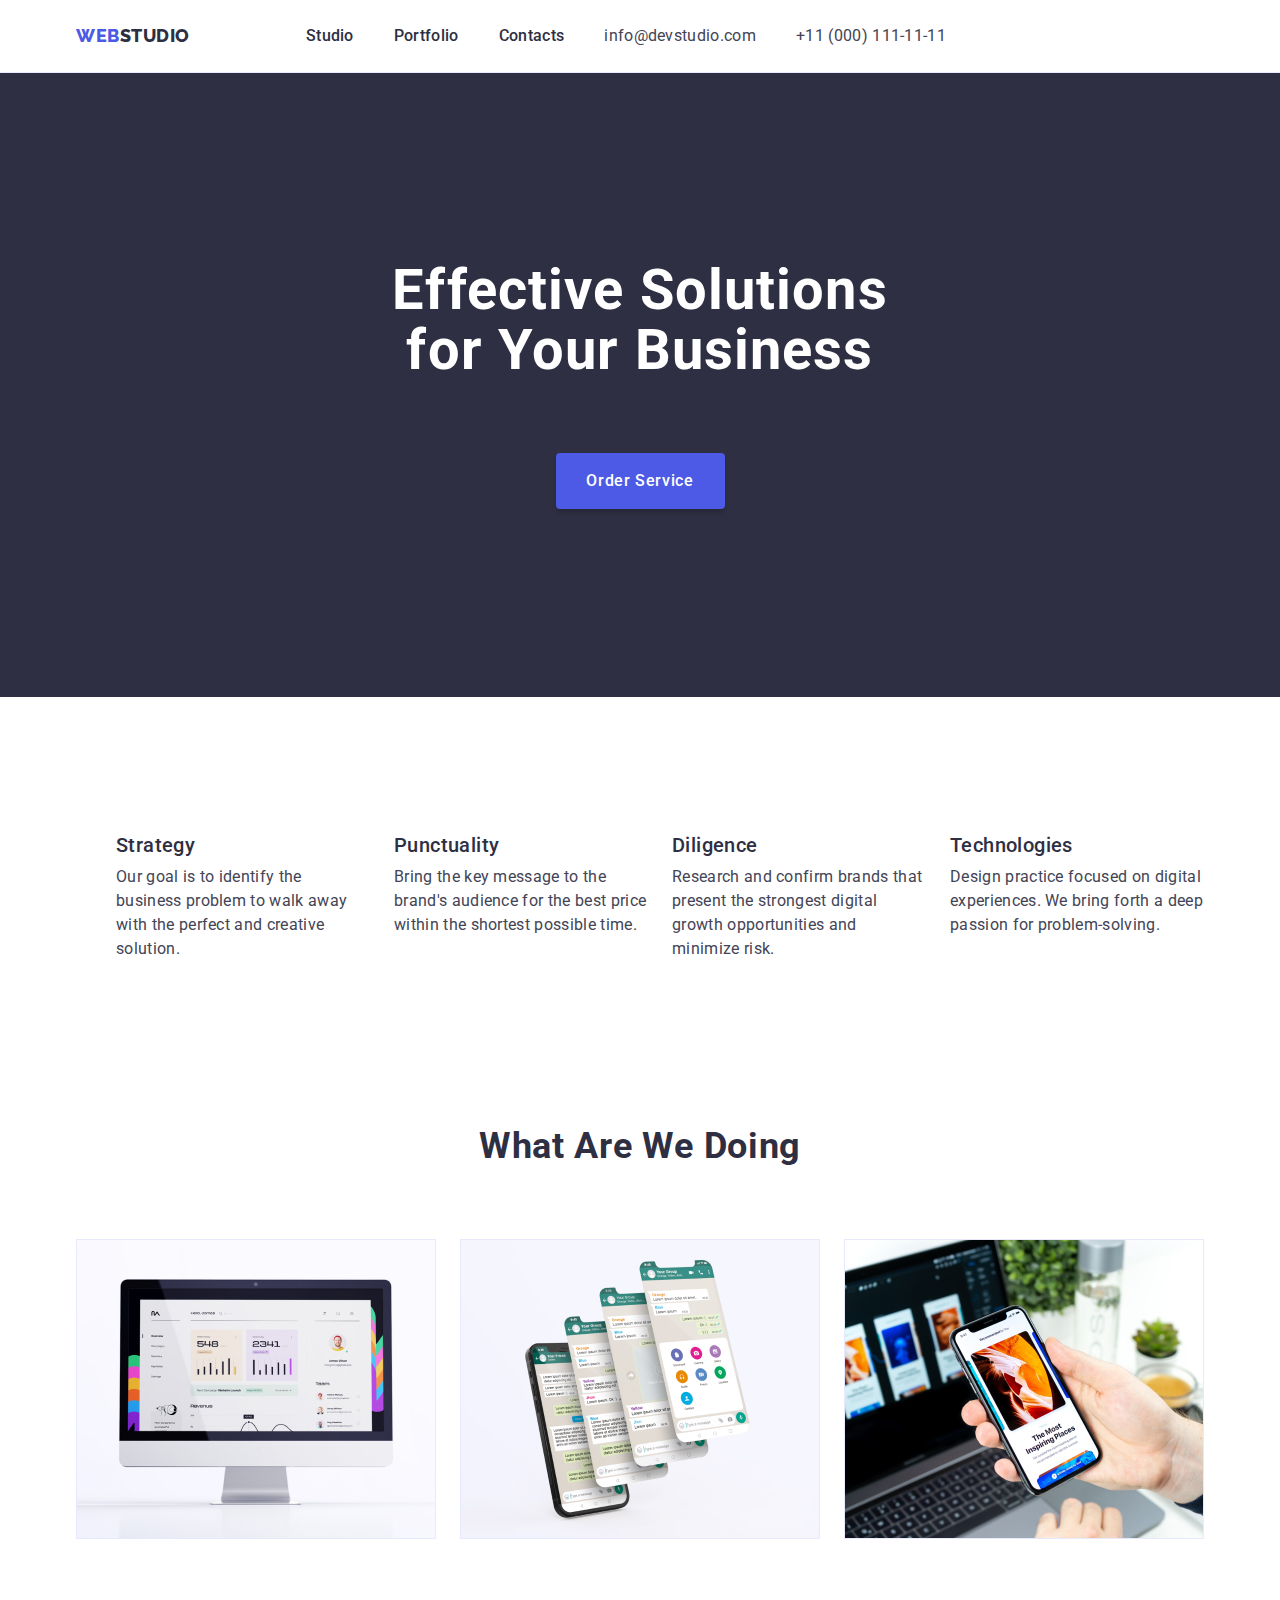
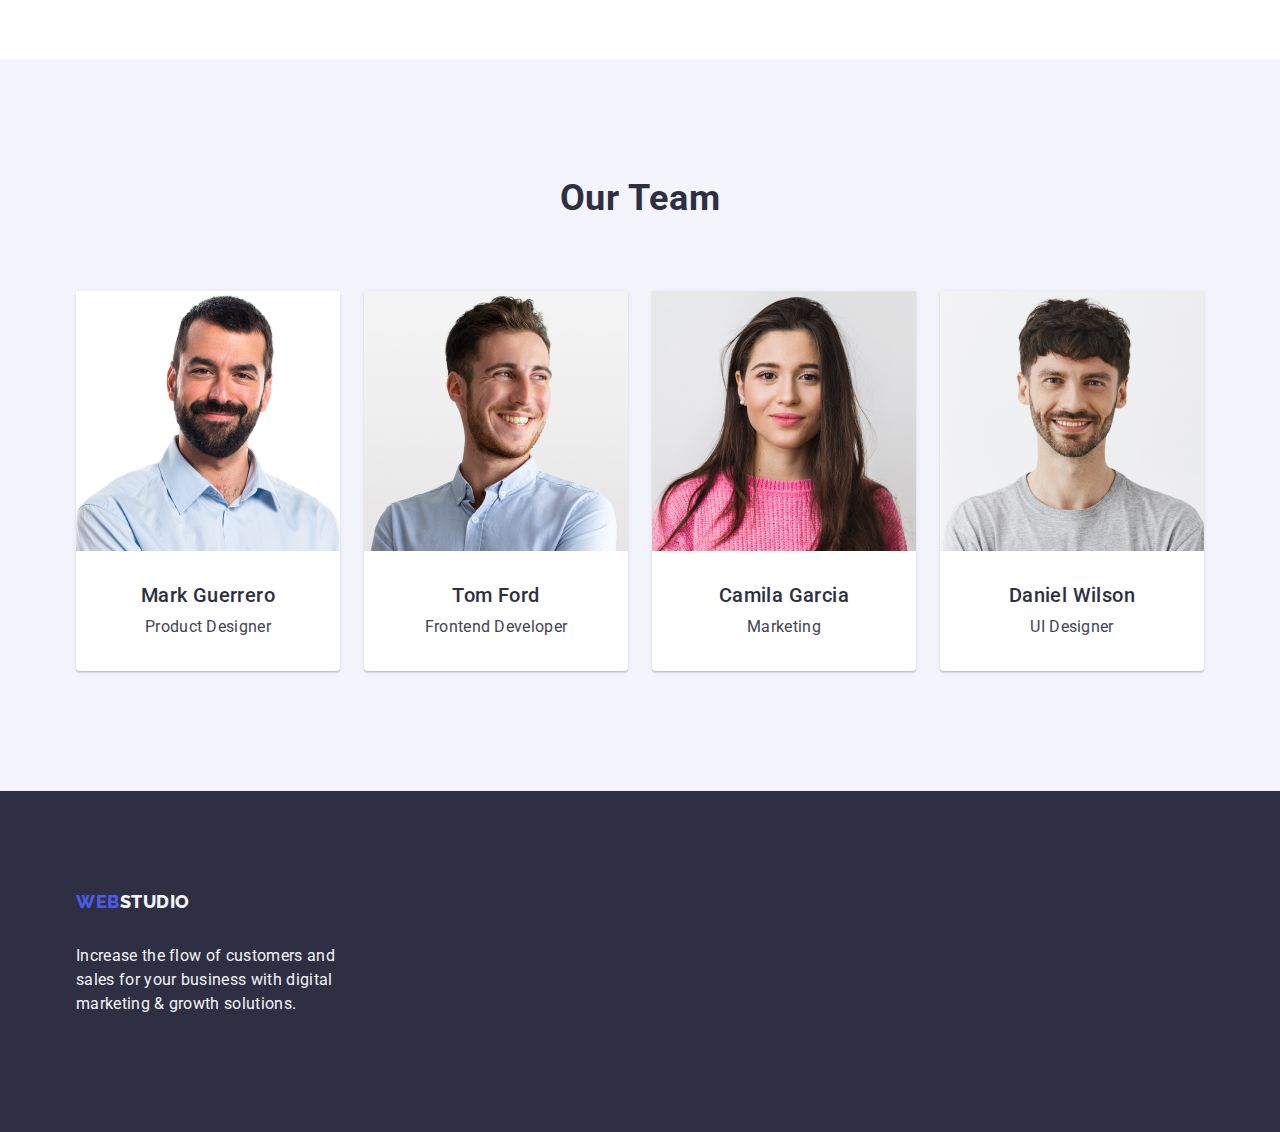
==== commit d5409ad5: "update" ====
--- a/index.html
+++ b/index.html
@@ -4,6 +4,10 @@
     <meta charset="UTF-8" />
     <meta name="viewport" content="width=device-width, initial-scale=1.0" />
     <title>Document</title>
+    <link
+      rel="stylesheet"
+      href="https://cdnjs.cloudflare.com/ajax/libs/modern-normalize/2.0.0/modern-normalize.min.css"
+    />
     <link rel="stylesheet" href="./css/styles.css" />
     <link rel="preconnect" href="https://fonts.googleapis.com" />
     <link rel="preconnect" href="https://fonts.gstatic.com" crossorigin />
@@ -16,10 +20,6 @@
     <link
       href="https://fonts.googleapis.com/css2?family=Roboto:wght@400;500;700;900&display=swap"
       rel="stylesheet"
-    />
-    <link
-      rel="stylesheet"
-      href="https://cdnjs.cloudflare.com/ajax/libs/modern-normalize/2.0.0/modern-normalize.min.css"
     />
   </head>
 
@@ -109,7 +109,7 @@
       </section>
 
       <section class="section_three">
-        <div class="container">
+        <div class="section_three-div container">
           <h2 class="section_three_title">What are we doing</h2>
           <ul class="section_three_ul list">
             <li class="section_three_li">
@@ -126,7 +126,7 @@
       </section>
 
       <section class="section_four">
-        <div class="container">
+        <div class="section_four-div container">
           <h2 class="section_four_main_title">Our Team</h2>
           <ul class="section-four-ul list">
             <li class="section_four_list">
@@ -162,7 +162,7 @@
       </section>
     </main>
     <footer class="footer">
-      <div class="container">
+      <div class="footer-div container">
         <a href="./index.html" class="footer-logo logo link"
           >Web<span class="studio_logo_footer">Studio</span></a
         >
--- a/css/styles.css
+++ b/css/styles.css
@@ -78,6 +78,7 @@
 }
 
 .container {
+  display: flex;
   width: 1158px;
   padding: 0 15px;
   margin: 0 auto;
@@ -86,13 +87,13 @@
 /**Header**/
 
 .header {
-  border-bottom: 1px solid var(--footer-text-color, #e7e9fc);
+  border-bottom: 1px solid #e7e9fc;
   padding: 24px 0;
 }
 
 .nav-container {
   display: flex;
-  justify-content: center;
+  justify-content: space-around;
   align-items: center;
 }
 
@@ -231,6 +232,10 @@
   padding-bottom: 120px;
 }
 
+.section_three-div {
+  flex-direction: column;
+}
+
 .section_three_title {
   text-align: center;
   color: #2e2f42;
@@ -256,6 +261,10 @@
 .section_four {
   background: #f4f4fd;
   padding: 120px 0;
+}
+
+.section_four-div {
+  flex-direction: column;
 }
 
 .section_four_main_title {
@@ -306,6 +315,7 @@
   box-shadow: 0px 2px 1px 0px rgba(46, 47, 66, 0.08),
     0px 1px 1px 0px rgba(46, 47, 66, 0.16),
     0px 1px 6px 0px rgba(46, 47, 66, 0.08);
+  border-radius: 0px 0px 4px 4px;
 }
 
 /**Footer**/
@@ -314,6 +324,10 @@
   padding: 100px 0;
 }
 
+.footer-div {
+  flex-direction: column;
+}
+
 .footer-logo {
   margin-bottom: 16px;
   margin-right: 0;
@@ -332,6 +346,10 @@
 .portfolio-section {
   padding-top: 96px;
   padding-bottom: 120px;
+}
+
+.portfolio-div {
+  flex-direction: column;
 }
 
 .portfolio-btns-ul {
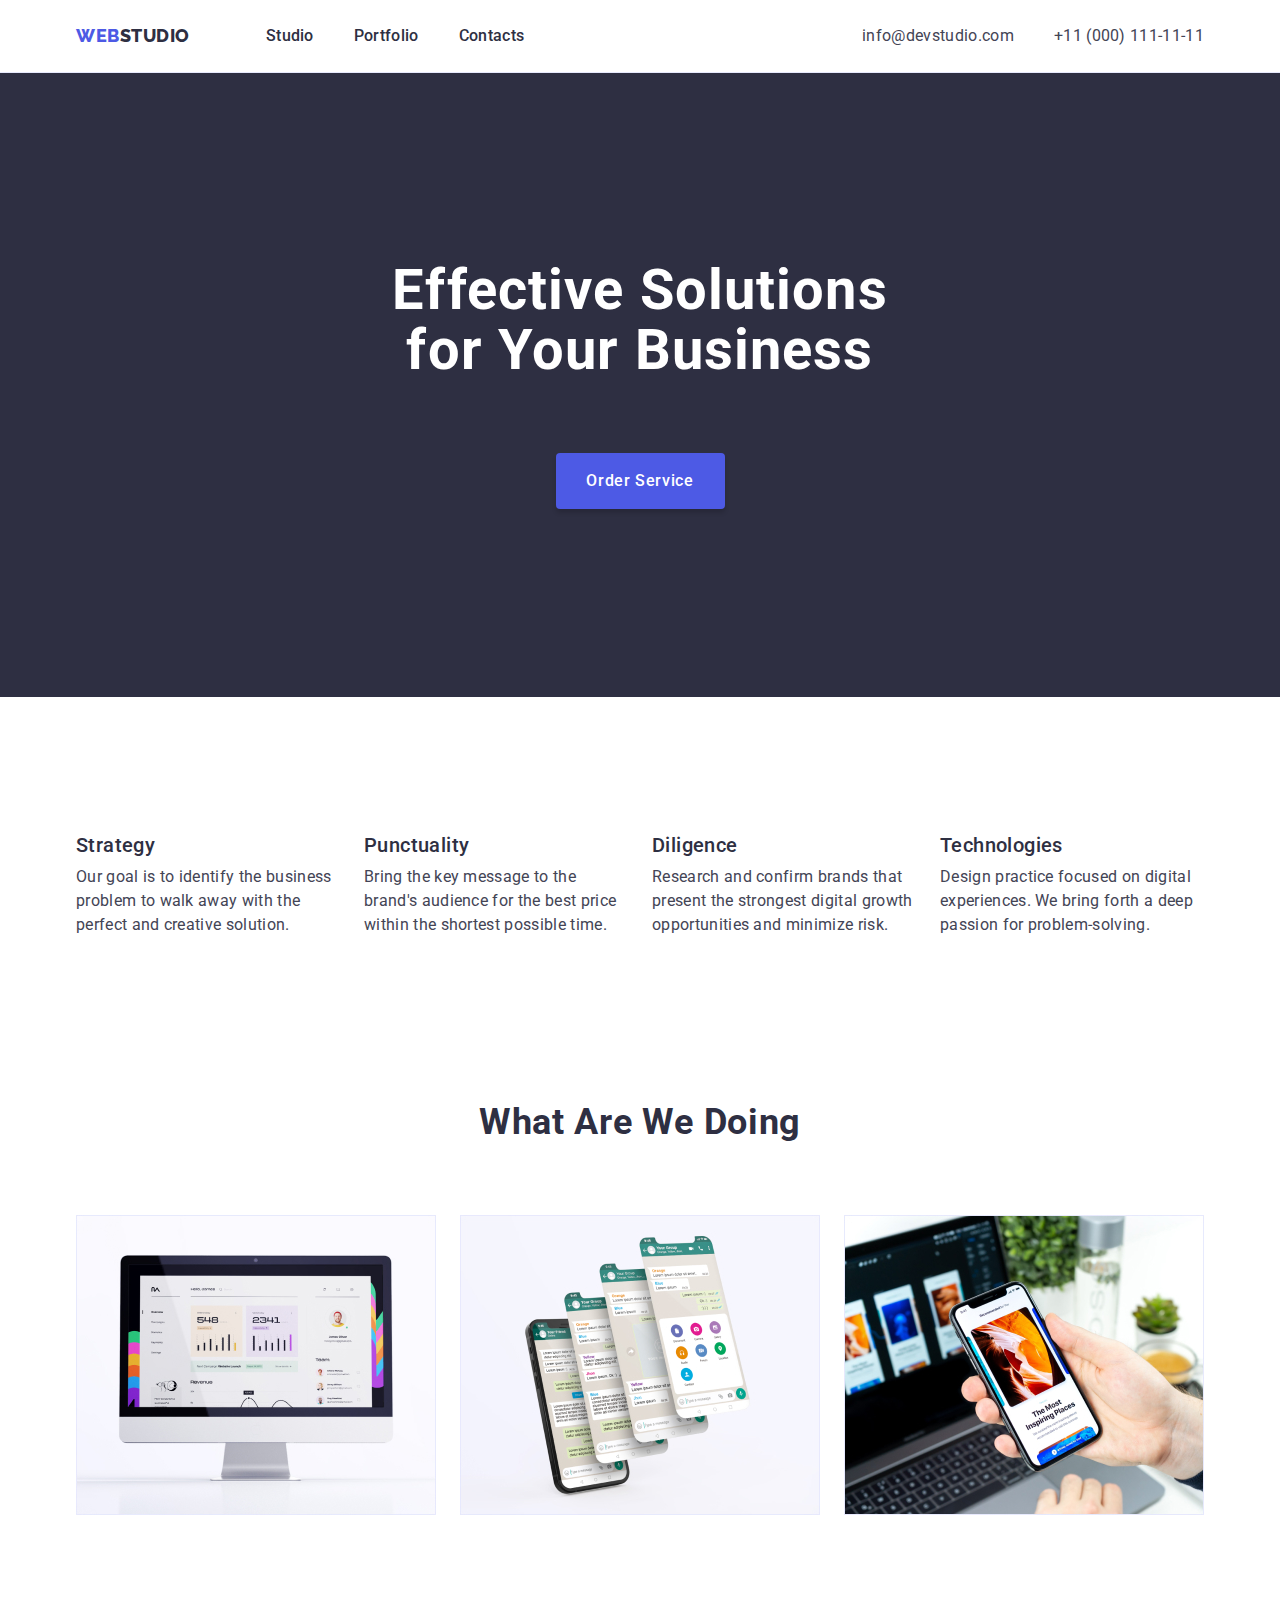
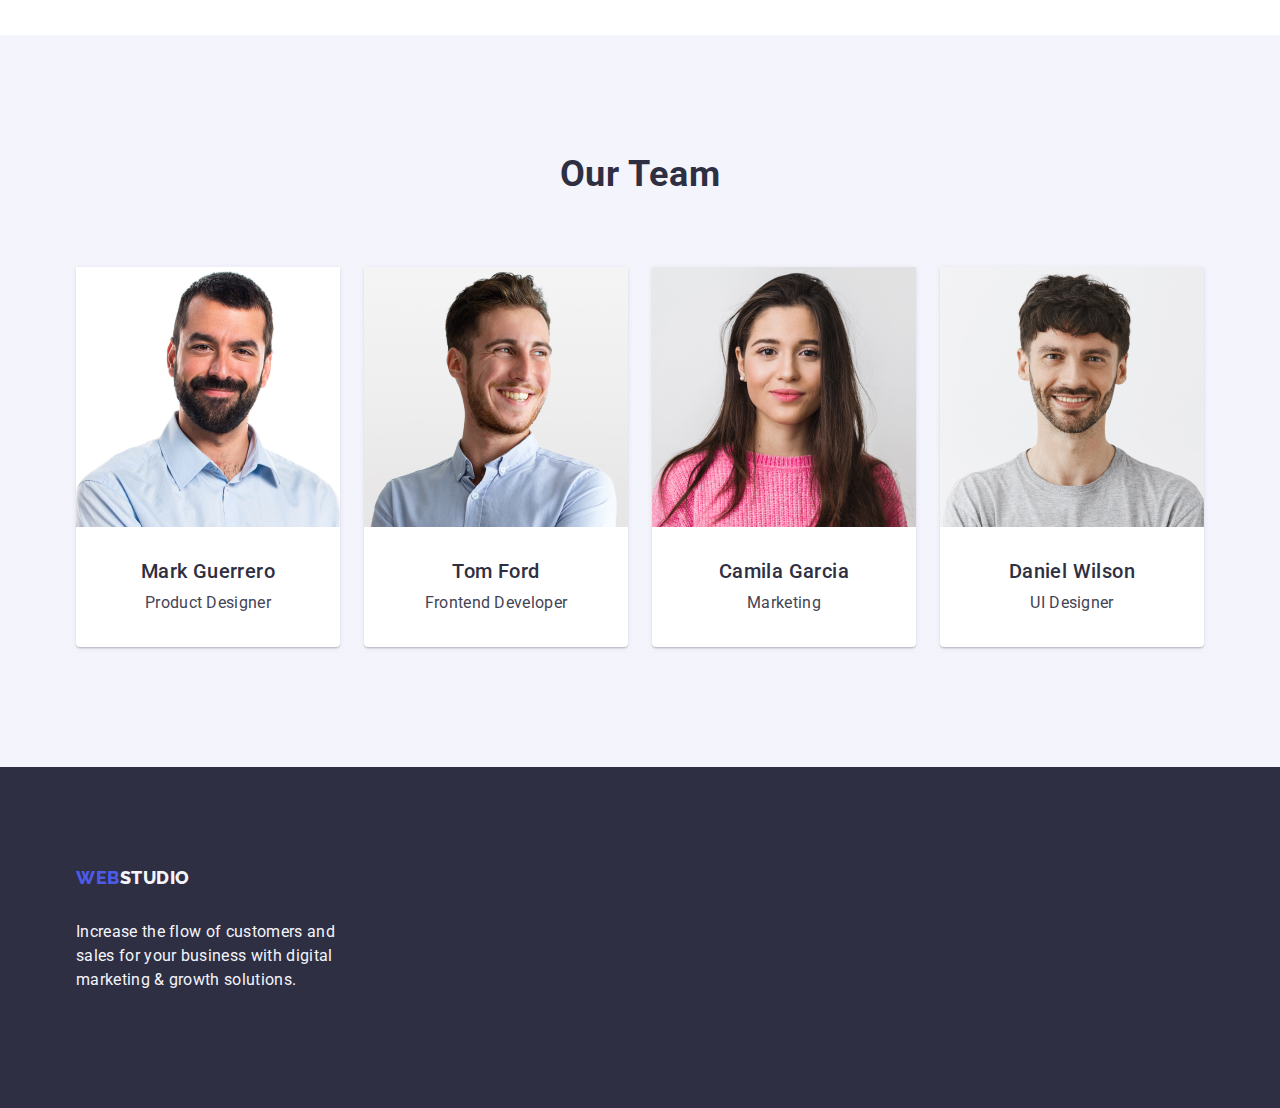
==== commit 3172e6fa: "update" ====
--- a/index.html
+++ b/index.html
@@ -25,7 +25,7 @@
 
   <body>
     <header class="header">
-      <div class="container">
+      <div class="container flex">
         <nav class="nav-container">
           <a href="./index.html" class="logo link"
             >Web<span class="studio_logo">Studio</span></a
@@ -43,23 +43,23 @@
               <a href="" class="header-nav-links link">Contacts</a>
             </li>
           </ul>
-          <address class="header-nav-address">
-            <ul class="nav-ul-address list">
-              <li>
-                <a
-                  href="mailto:info@devstudio.com"
-                  class="header-nav-address link"
-                  >info@devstudio.com</a
-                >
-              </li>
-              <li>
-                <a href="tel:+110001111111" class="header-nav-address link"
-                  >+11 (000) 111-11-11</a
-                >
-              </li>
-            </ul>
-          </address>
         </nav>
+        <address class="header-address">
+          <ul class="nav-ul-address list">
+            <li>
+              <a
+                href="mailto:info@devstudio.com"
+                class="header-nav-address link"
+                >info@devstudio.com</a
+              >
+            </li>
+            <li>
+              <a href="tel:+110001111111" class="header-nav-address link"
+                >+11 (000) 111-11-11</a
+              >
+            </li>
+          </ul>
+        </address>
       </div>
     </header>
 
--- a/css/styles.css
+++ b/css/styles.css
@@ -26,6 +26,10 @@
 
 img {
   display: block;
+}
+
+ul {
+  padding: 0;
 }
 
 .link {
@@ -78,12 +82,15 @@
 }
 
 .container {
-  display: flex;
   width: 1158px;
   padding: 0 15px;
   margin: 0 auto;
 }
 
+.flex {
+  display: flex;
+}
+
 /**Header**/
 
 .header {
@@ -109,6 +116,10 @@
   flex-direction: row;
   gap: 40px;
   margin: 0;
+}
+
+.header-address {
+  margin-left: auto;
 }
 
 .header-nav-links {
@@ -329,6 +340,7 @@
 }
 
 .footer-logo {
+  display: inline-block;
   margin-bottom: 16px;
   margin-right: 0;
 }
